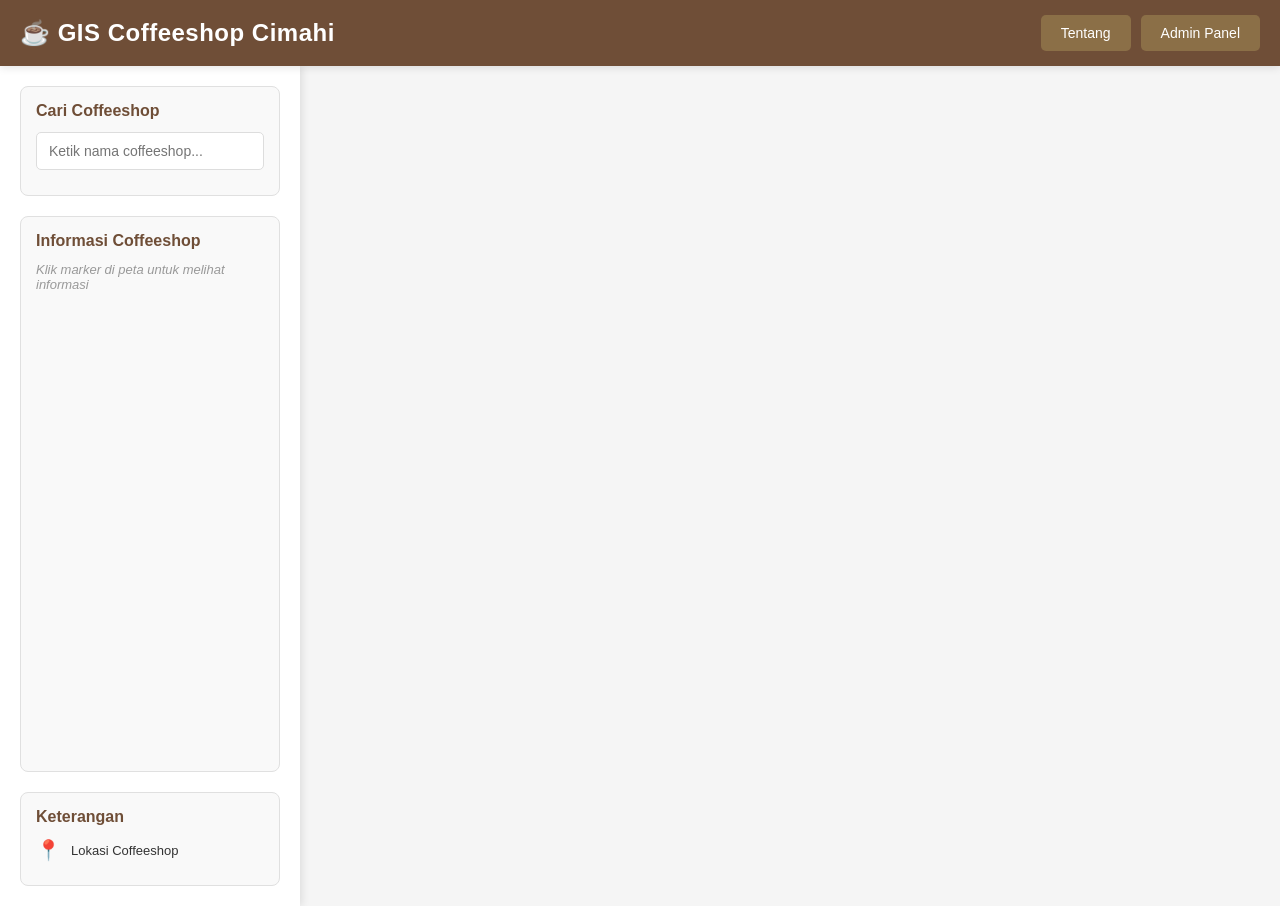
==== public/index.html @ 23b83188 "feat: Remove admin script and add database setup and connection tests - Deleted `script-admin.js` as" ====
<!doctype html>
<html lang="id">
  <head>
    <meta charset="UTF-8" />
    <meta name="viewport" content="width=device-width, initial-scale=1.0" />
    <title>GIS Coffeeshop Cimahi - User</title>

    <!-- Mapbox GL JS -->
    <script src="https://api.mapbox.com/mapbox-gl-js/v2.15.0/mapbox-gl.js"></script>
    <link
      href="https://api.mapbox.com/mapbox-gl-js/v2.15.0/mapbox-gl.css"
      rel="stylesheet"
    />

    <!-- CSS -->
    <link rel="stylesheet" href="assets/css/main.css" />
  </head>
  <body>
    <!-- Navbar -->
    <nav class="navbar">
      <div class="navbar-container">
        <h1 class="navbar-title">☕ GIS Coffeeshop Cimahi</h1>
        <div class="navbar-buttons">
          <button class="btn-about" id="btnAbout">Tentang</button>
          <a href="../admin/login.html" class="btn-admin">Admin Panel</a>
        </div>
      </div>
    </nav>

    <!-- Main Container -->
    <div class="main-container">
      <!-- Sidebar - Search -->
      <aside class="sidebar">
        <div class="search-container">
          <h2>Cari Coffeeshop</h2>
          <input
            type="text"
            id="searchInput"
            class="search-input"
            placeholder="Ketik nama coffeeshop..."
          />
          <div id="searchResults" class="search-results"></div>
        </div>

        <!-- Info Coffeeshop -->
        <div class="info-container">
          <h3>Informasi Coffeeshop</h3>
          <div id="coffeeshopInfo" class="coffeeshop-info">
            <p class="info-placeholder">
              Klik marker di peta untuk melihat informasi
            </p>
          </div>
        </div>

        <!-- Legend -->
        <div class="legend-container">
          <h3>Keterangan</h3>
          <div class="legend-item">
            <span class="marker-icon">📍</span>
            <span>Lokasi Coffeeshop</span>
          </div>
        </div>
      </aside>

      <!-- Map Container -->
      <div id="map" class="map-container"></div>
    </div>

    <!-- Modal - About -->
    <div id="aboutModal" class="modal">
      <div class="modal-content">
        <span class="close-btn" id="closeAbout">&times;</span>
        <h2>Tentang Website</h2>
        <div class="modal-body">
          <h3>Sistem Informasi Geografis Coffeeshop Kota Cimahi</h3>
          <p>
            Website ini dibuat untuk menampilkan lokasi dan informasi coffeeshop
            yang tersebar di Kota Cimahi. Dengan menggunakan teknologi peta
            interaktif Mapbox GL JS, pengguna dapat dengan mudah menemukan
            coffeeshop favorit mereka berdasarkan lokasi geografis.
          </p>

          <h4>Fitur Utama:</h4>
          <ul>
            <li>🗺️ Peta interaktif Kota Cimahi</li>
            <li>📍 Marker lokasi coffeeshop</li>
            <li>🔍 Fitur pencarian coffeeshop</li>
            <li>ℹ️ Informasi detail setiap coffeeshop</li>
          </ul>

          <h4>Cara Menggunakan:</h4>
          <ol>
            <li>Gunakan search bar di sebelah kiri untuk mencari coffeeshop</li>
            <li>Klik marker di peta untuk melihat detail coffeeshop</li>
            <li>Zoom in/out peta menggunakan scroll atau tombol zoom</li>
            <li>Drag peta untuk melihat area lain</li>
          </ol>

          <p style="margin-top: 20px; color: #666; font-size: 12px">
            <strong>Catatan:</strong> Data coffeeshop pada website ini adalah
            data dummy untuk keperluan tugas kuliah.
          </p>
        </div>
      </div>
    </div>

    <!-- JavaScript -->
    <script src="assets/js/features/map.js"></script>
  </body>
</html>
---- public/assets/css/main.css ----
/* CSS Style - Copied from root style.css */
/* This is the same CSS for both public and admin sections */

/* ==========================================
   GENERAL STYLES
   ========================================== */
* {
  margin: 0;
  padding: 0;
  box-sizing: border-box;
}

body {
  font-family: "Segoe UI", Tahoma, Geneva, Verdana, sans-serif;
  background-color: #f5f5f5;
  color: #333;
}

/* ==========================================
   NAVBAR
   ========================================== */
.navbar {
  background-color: #6f4e37;
  color: white;
  padding: 15px 0;
  box-shadow: 0 2px 8px rgba(0, 0, 0, 0.1);
  position: sticky;
  top: 0;
  z-index: 100;
}

.navbar-container {
  max-width: 1400px;
  margin: 0 auto;
  padding: 0 20px;
  display: flex;
  justify-content: space-between;
  align-items: center;
}

.navbar-title {
  font-size: 24px;
  font-weight: bold;
  letter-spacing: 0.5px;
}

.navbar-buttons {
  display: flex;
  gap: 10px;
}

.btn-about,
.btn-admin {
  background-color: #8b6f47;
  color: white;
  border: none;
  padding: 10px 20px;
  border-radius: 5px;
  cursor: pointer;
  font-size: 14px;
  font-weight: 500;
  transition: background-color 0.3s ease;
  text-decoration: none;
  display: inline-block;
}

.btn-about:hover,
.btn-admin:hover {
  background-color: #a0825a;
}

/* ==========================================
   MAIN LAYOUT
   ========================================== */
.main-container {
  display: flex;
  height: calc(100vh - 60px);
  gap: 0;
}

.sidebar {
  width: 300px;
  background-color: white;
  box-shadow: 2px 0 8px rgba(0, 0, 0, 0.1);
  overflow-y: auto;
  padding: 20px;
  display: flex;
  flex-direction: column;
  gap: 20px;
}

.map-container {
  flex: 1;
  position: relative;
}

/* ==========================================
   SEARCH CONTAINER
   ========================================== */
.search-container {
  background-color: #f9f9f9;
  padding: 15px;
  border-radius: 8px;
  border: 1px solid #e0e0e0;
}

.search-container h2 {
  font-size: 16px;
  margin-bottom: 12px;
  color: #6f4e37;
}

.search-input {
  width: 100%;
  padding: 10px 12px;
  border: 1px solid #ddd;
  border-radius: 5px;
  font-size: 14px;
  transition: border-color 0.3s ease;
}

.search-input:focus {
  outline: none;
  border-color: #8b6f47;
  box-shadow: 0 0 5px rgba(107, 78, 55, 0.2);
}

.search-results {
  margin-top: 10px;
  max-height: 200px;
  overflow-y: auto;
}

.search-result-item {
  padding: 10px;
  margin: 5px 0;
  background-color: white;
  border: 1px solid #e0e0e0;
  border-radius: 5px;
  cursor: pointer;
  transition: all 0.3s ease;
  font-size: 13px;
}

.search-result-item:hover {
  background-color: #f0e8d8;
  border-color: #8b6f47;
}

/* ==========================================
   INFO CONTAINER
   ========================================== */
.info-container {
  background-color: #f9f9f9;
  padding: 15px;
  border-radius: 8px;
  border: 1px solid #e0e0e0;
  flex: 1;
  display: flex;
  flex-direction: column;
}

.info-container h3 {
  font-size: 16px;
  margin-bottom: 12px;
  color: #6f4e37;
}

.coffeeshop-info {
  flex: 1;
  overflow-y: auto;
}

.info-placeholder {
  color: #999;
  font-style: italic;
  font-size: 13px;
}

.info-detail {
  font-size: 13px;
  line-height: 1.6;
}

.info-detail h4 {
  color: #6f4e37;
  margin: 8px 0 4px 0;
  font-size: 14px;
}

.info-detail p {
  margin: 6px 0;
  color: #555;
}

/* ==========================================
   LEGEND CONTAINER
   ========================================== */
.legend-container {
  background-color: #f9f9f9;
  padding: 15px;
  border-radius: 8px;
  border: 1px solid #e0e0e0;
}

.legend-container h3 {
  font-size: 16px;
  margin-bottom: 12px;
  color: #6f4e37;
}

.legend-item {
  display: flex;
  align-items: center;
  gap: 10px;
  font-size: 13px;
  margin: 8px 0;
}

.marker-icon {
  font-size: 20px;
}

/* ==========================================
   MARKER TOOLTIP STYLES
   ========================================== */
.mapboxgl-marker:hover {
  filter: drop-shadow(0 0 8px rgba(111, 78, 55, 0.3));
}

.marker-tooltip {
  animation: tooltipFadeIn 0.2s ease;
}

@keyframes tooltipFadeIn {
  from {
    opacity: 0;
    transform: translateY(5px);
  }
  to {
    opacity: 1;
    transform: translateY(0);
  }
}

/* ==========================================
   MODAL - ABOUT
   ========================================== */
.modal {
  display: none;
  position: fixed;
  z-index: 1000;
  left: 0;
  top: 0;
  width: 100%;
  height: 100%;
  background-color: rgba(0, 0, 0, 0.5);
  animation: fadeIn 0.3s ease;
}

@keyframes fadeIn {
  from {
    opacity: 0;
  }
  to {
    opacity: 1;
  }
}

.modal-content {
  background-color: white;
  margin: 10% auto;
  padding: 30px;
  border-radius: 8px;
  max-width: 500px;
  box-shadow: 0 4px 20px rgba(0, 0, 0, 0.3);
  max-height: 80vh;
  overflow-y: auto;
  animation: slideIn 0.3s ease;
}

@keyframes slideIn {
  from {
    transform: translateY(-50px);
    opacity: 0;
  }
  to {
    transform: translateY(0);
    opacity: 1;
  }
}

.close-btn {
  color: #aaa;
  float: right;
  font-size: 28px;
  font-weight: bold;
  cursor: pointer;
  transition: color 0.3s ease;
}

.close-btn:hover {
  color: #000;
}

.modal-content h2 {
  color: #6f4e37;
  margin-bottom: 15px;
}

.modal-body {
  color: #555;
  line-height: 1.6;
  font-size: 14px;
}

.modal-body h3 {
  color: #6f4e37;
  margin-top: 15px;
  margin-bottom: 10px;
}

.modal-body h4 {
  color: #8b6f47;
  margin-top: 12px;
  margin-bottom: 8px;
  font-size: 13px;
}

.modal-body ul,
.modal-body ol {
  margin-left: 20px;
  margin-top: 8px;
  margin-bottom: 8px;
}

.modal-body li {
  margin: 5px 0;
  font-size: 13px;
}

/* ==========================================
   MAPBOX POPUP
   ========================================== */
.mapboxgl-popup-content {
  padding: 0;
  background-color: white;
  border-radius: 8px;
  box-shadow: 0 4px 12px rgba(0, 0, 0, 0.15);
}

.popup-content {
  padding: 15px;
  font-size: 13px;
}

.popup-content h3 {
  color: #6f4e37;
  margin: 0 0 8px 0;
  font-size: 16px;
}

.popup-content p {
  margin: 6px 0;
  color: #555;
}

.popup-content strong {
  color: #333;
}

/* ==========================================
   LOGIN PAGE STYLES
   ========================================== */
.login-page {
  background: linear-gradient(135deg, #6f4e37 0%, #8b6f47 100%);
  min-height: 100vh;
  display: flex;
  justify-content: center;
  align-items: center;
  font-family: "Segoe UI", Tahoma, Geneva, Verdana, sans-serif;
}

.login-container {
  position: relative;
  width: 100%;
  max-width: 400px;
  padding: 20px;
}

.login-card {
  background: white;
  border-radius: 12px;
  box-shadow: 0 10px 40px rgba(0, 0, 0, 0.2);
  padding: 40px;
  text-align: center;
}

.login-header {
  margin-bottom: 30px;
}

.login-title {
  font-size: 32px;
  color: #6f4e37;
  margin: 0 0 10px 0;
  font-weight: bold;
}

.login-subtitle {
  font-size: 18px;
  color: #8b6f47;
  margin: 0;
  font-weight: 500;
}

.login-form {
  margin: 30px 0;
}

.form-group {
  margin-bottom: 20px;
  text-align: left;
}

.form-group label {
  display: block;
  margin-bottom: 8px;
  font-weight: 600;
  color: #333;
  font-size: 14px;
}

.form-group input[type="text"],
.form-group input[type="password"] {
  width: 100%;
  padding: 12px 15px;
  border: 1px solid #ddd;
  border-radius: 6px;
  font-size: 14px;
  transition: all 0.3s ease;
  font-family: "Segoe UI", Tahoma, Geneva, Verdana, sans-serif;
}

.form-group input[type="text"]:focus,
.form-group input[type="password"]:focus {
  outline: none;
  border-color: #6f4e37;
  box-shadow: 0 0 8px rgba(111, 78, 55, 0.2);
}

.form-group.checkbox {
  display: flex;
  align-items: center;
  gap: 8px;
}

.form-group.checkbox input[type="checkbox"] {
  width: 18px;
  height: 18px;
  cursor: pointer;
}

.form-group.checkbox label {
  margin: 0;
  cursor: pointer;
  font-weight: 400;
}

.btn-login {
  width: 100%;
  padding: 12px;
  background: linear-gradient(135deg, #6f4e37, #8b6f47);
  color: white;
  border: none;
  border-radius: 6px;
  font-size: 16px;
  font-weight: bold;
  cursor: pointer;
  transition: all 0.3s ease;
  margin-top: 20px;
}

.btn-login:hover {
  background: linear-gradient(135deg, #5a3f2e, #7a5f38);
  transform: translateY(-2px);
  box-shadow: 0 5px 15px rgba(0, 0, 0, 0.2);
}

.login-info {
  background-color: #f9f9f9;
  border-left: 4px solid #6f4e37;
  padding: 15px;
  border-radius: 6px;
  margin: 20px 0;
  text-align: left;
  font-size: 13px;
}

.login-info p {
  margin: 5px 0;
  color: #555;
}

.login-info code {
  background-color: #e8e8e8;
  padding: 2px 6px;
  border-radius: 3px;
  font-family: "Courier New", monospace;
  color: #c7254e;
}

.login-footer {
  margin-top: 20px;
}

.back-link {
  color: #6f4e37;
  text-decoration: none;
  font-size: 14px;
  font-weight: 500;
  transition: color 0.3s ease;
}

.back-link:hover {
  color: #8b6f47;
  text-decoration: underline;
}

.progress-badge {
  position: absolute;
  top: 20px;
  right: 20px;
  background-color: rgba(255, 255, 255, 0.2);
  color: white;
  padding: 8px 16px;
  border-radius: 20px;
  font-size: 12px;
  font-weight: 600;
  border: 1px solid rgba(255, 255, 255, 0.3);
  backdrop-filter: blur(10px);
}

/* ==========================================
   ADMIN PANEL STYLES
   ========================================== */
.admin-navbar {
  background-color: #2c3e50;
  color: white;
  padding: 15px 0;
  box-shadow: 0 2px 8px rgba(0, 0, 0, 0.15);
  position: sticky;
  top: 0;
  z-index: 100;
}

.admin-navbar-container {
  max-width: 1400px;
  margin: 0 auto;
  padding: 0 20px;
  display: flex;
  justify-content: space-between;
  align-items: center;
}

.admin-user {
  color: #ecf0f1;
  margin-right: 15px;
  font-size: 14px;
}

.btn-logout {
  background-color: #e74c3c;
  color: white;
  border: none;
  padding: 8px 16px;
  border-radius: 5px;
  cursor: pointer;
  font-size: 13px;
  text-decoration: none;
  transition: background-color 0.3s ease;
}

.btn-logout:hover {
  background-color: #c0392b;
}

.admin-container {
  display: flex;
  min-height: calc(100vh - 60px);
}

.admin-sidebar {
  width: 250px;
  background-color: #34495e;
  color: white;
  padding: 20px 0;
  box-shadow: 2px 0 8px rgba(0, 0, 0, 0.1);
}

.sidebar-menu {
  padding: 0 15px;
}

.sidebar-menu h3 {
  font-size: 14px;
  color: #bdc3c7;
  margin-bottom: 15px;
  text-transform: uppercase;
  letter-spacing: 1px;
}

.sidebar-menu ul {
  list-style: none;
  padding: 0;
}

.sidebar-menu li {
  margin: 5px 0;
}

.menu-item {
  display: block;
  padding: 12px 15px;
  color: #ecf0f1;
  text-decoration: none;
  border-radius: 5px;
  transition: all 0.3s ease;
  font-size: 14px;
}

.menu-item:hover,
.menu-item.active {
  background-color: #6f4e37;
  color: white;
  padding-left: 25px;
}

.admin-content {
  flex: 1;
  padding: 30px;
  background-color: #ecf0f1;
  overflow-y: auto;
}

.admin-header {
  display: flex;
  justify-content: space-between;
  align-items: center;
  margin-bottom: 30px;
}

.admin-header h2 {
  color: #2c3e50;
  font-size: 28px;
  margin: 0;
}

.badge {
  background-color: #3498db;
  color: white;
  padding: 6px 12px;
  border-radius: 20px;
  font-size: 12px;
  font-weight: 600;
}

.header-info {
  display: flex;
  gap: 10px;
}

/* Stats Cards */
.stats-container {
  display: grid;
  grid-template-columns: repeat(auto-fit, minmax(200px, 1fr));
  gap: 20px;
  margin-bottom: 30px;
}

.stat-card {
  background: white;
  border-radius: 8px;
  padding: 20px;
  box-shadow: 0 2px 8px rgba(0, 0, 0, 0.1);
  display: flex;
  align-items: center;
  gap: 15px;
  transition: all 0.3s ease;
}

.stat-card:hover {
  box-shadow: 0 4px 12px rgba(0, 0, 0, 0.15);
  transform: translateY(-2px);
}

.stat-icon {
  font-size: 32px;
  background-color: #f0e8d8;
  width: 60px;
  height: 60px;
  border-radius: 50%;
  display: flex;
  align-items: center;
  justify-content: center;
}

.stat-content h4 {
  margin: 0 0 5px 0;
  color: #7f8c8d;
  font-size: 13px;
  font-weight: 600;
  text-transform: uppercase;
}

.stat-value {
  margin: 0;
  color: #2c3e50;
  font-size: 24px;
  font-weight: bold;
}

/* Table Section */
.table-section {
  background: white;
  border-radius: 8px;
  box-shadow: 0 2px 8px rgba(0, 0, 0, 0.1);
  overflow: hidden;
}

.table-header {
  display: flex;
  justify-content: space-between;
  align-items: center;
  padding: 20px;
  border-bottom: 1px solid #ecf0f1;
}

.table-header h3 {
  margin: 0;
  color: #2c3e50;
  font-size: 18px;
}

.btn-add-new {
  background-color: #27ae60;
  color: white;
  border: none;
  padding: 10px 20px;
  border-radius: 5px;
  cursor: pointer;
  font-size: 14px;
  font-weight: 600;
  transition: background-color 0.3s ease;
}

.btn-add-new:hover {
  background-color: #229954;
}

.table-wrapper {
  overflow-x: auto;
}

.data-table {
  width: 100%;
  border-collapse: collapse;
  font-size: 13px;
}

.data-table thead {
  background-color: #34495e;
  color: white;
}

.data-table th {
  padding: 15px;
  text-align: left;
  font-weight: 600;
  text-transform: uppercase;
  font-size: 12px;
  letter-spacing: 0.5px;
}

.data-table td {
  padding: 15px;
  border-bottom: 1px solid #ecf0f1;
  color: #555;
}

.data-table tbody tr:hover {
  background-color: #f9f9f9;
}

.badge-rating {
  background-color: #f39c12;
  color: white;
  padding: 4px 8px;
  border-radius: 4px;
  font-size: 12px;
  font-weight: 600;
}

.badge-active {
  background-color: #27ae60;
  color: white;
  padding: 4px 8px;
  border-radius: 4px;
  font-size: 12px;
  font-weight: 600;
}

.badge-inactive {
  background-color: #e74c3c;
  color: white;
  padding: 4px 8px;
  border-radius: 4px;
  font-size: 12px;
  font-weight: 600;
}

.btn-edit,
.btn-delete {
  background: none;
  border: none;
  cursor: pointer;
  font-size: 16px;
  margin-right: 10px;
  padding: 5px;
  transition: transform 0.2s ease;
}

.btn-edit:hover,
.btn-delete:hover {
  transform: scale(1.2);
}

.btn-delete:hover {
  color: #e74c3c;
}

/* Progress Note */
.progress-note {
  background: white;
  border-left: 4px solid #f39c12;
  border-radius: 6px;
  padding: 20px;
  margin-top: 30px;
  box-shadow: 0 2px 8px rgba(0, 0, 0, 0.1);
}

.progress-note h4 {
  color: #2c3e50;
  margin: 0 0 12px 0;
  font-size: 16px;
}

.progress-note ul {
  list-style: none;
  padding: 0;
  margin: 0;
}

.progress-note li {
  padding: 6px 0;
  color: #555;
  font-size: 13px;
}

.progress-note li:before {
  content: "• ";
  color: #f39c12;
  margin-right: 8px;
  font-weight: bold;
}

/* ==========================================
   MODAL TAMBAH COFFEESHOP
   ========================================== */
.modal-add-coffeeshop {
  display: none;
  position: fixed;
  z-index: 1001;
  left: 0;
  top: 0;
  width: 100%;
  height: 100%;
  background-color: rgba(0, 0, 0, 0.6);
  overflow-y: auto;
  animation: fadeInModal 0.3s ease;
}

@keyframes fadeInModal {
  from {
    opacity: 0;
  }
  to {
    opacity: 1;
  }
}

.modal-add-coffeeshop.active {
  display: flex;
  align-items: center;
  justify-content: center;
}

.modal-add-coffeeshop-content {
  background-color: white;
  border-radius: 10px;
  box-shadow: 0 8px 32px rgba(0, 0, 0, 0.3);
  width: 90%;
  max-width: 600px;
  max-height: 90vh;
  overflow-y: auto;
  animation: slideInModal 0.3s ease;
}

@keyframes slideInModal {
  from {
    transform: translateY(-50px);
    opacity: 0;
  }
  to {
    transform: translateY(0);
    opacity: 1;
  }
}

.modal-add-coffeeshop-header {
  display: flex;
  justify-content: space-between;
  align-items: center;
  padding: 20px;
  border-bottom: 2px solid #ecf0f1;
  background-color: #34495e;
}

.modal-add-coffeeshop-header h2 {
  margin: 0;
  color: white;
  font-size: 22px;
}

.close-modal-btn {
  background: none;
  border: none;
  font-size: 28px;
  cursor: pointer;
  color: white;
  transition: color 0.3s ease;
  padding: 0;
  width: 40px;
  height: 40px;
  display: flex;
  align-items: center;
  justify-content: center;
}

.close-modal-btn:hover {
  color: #e74c3c;
}

.add-coffeeshop-form {
  padding: 25px;
}

.form-group-admin {
  margin-bottom: 18px;
}

.form-group-admin label {
  display: block;
  margin-bottom: 8px;
  font-weight: 600;
  color: #2c3e50;
  font-size: 14px;
}

.form-group-admin input[type="text"],
.form-group-admin input[type="email"],
.form-group-admin input[type="number"],
.form-group-admin textarea,
.form-group-admin select {
  width: 100%;
  padding: 10px 12px;
  border: 1px solid #bdc3c7;
  border-radius: 6px;
  font-size: 14px;
  font-family: "Segoe UI", Tahoma, Geneva, Verdana, sans-serif;
  transition: all 0.3s ease;
}

.form-group-admin input[type="text"]:focus,
.form-group-admin input[type="email"]:focus,
.form-group-admin input[type="number"]:focus,
.form-group-admin textarea:focus,
.form-group-admin select:focus {
  outline: none;
  border-color: #6f4e37;
  box-shadow: 0 0 8px rgba(111, 78, 55, 0.2);
}

.form-group-admin textarea {
  resize: vertical;
  font-family: "Segoe UI", Tahoma, Geneva, Verdana, sans-serif;
}

.form-row {
  display: grid;
  grid-template-columns: 1fr 1fr;
  gap: 15px;
}

.form-actions {
  display: flex;
  gap: 10px;
  margin-top: 25px;
  padding-top: 20px;
  border-top: 1px solid #ecf0f1;
}

.btn-submit {
  flex: 1;
  padding: 12px 20px;
  background-color: #27ae60;
  color: white;
  border: none;
  border-radius: 6px;
  font-size: 14px;
  font-weight: 600;
  cursor: pointer;
  transition: all 0.3s ease;
}

.btn-submit:hover {
  background-color: #229954;
  transform: translateY(-2px);
  box-shadow: 0 4px 12px rgba(39, 174, 96, 0.3);
}

.btn-submit:active {
  transform: translateY(0);
}

.btn-cancel {
  flex: 1;
  padding: 12px 20px;
  background-color: #95a5a6;
  color: white;
  border: none;
  border-radius: 6px;
  font-size: 14px;
  font-weight: 600;
  cursor: pointer;
  transition: all 0.3s ease;
}

.btn-cancel:hover {
  background-color: #7f8c8d;
  transform: translateY(-2px);
}

.btn-cancel:active {
  transform: translateY(0);
}

/* Loading & Success Messages */
.form-message {
  padding: 12px 15px;
  border-radius: 6px;
  margin-bottom: 15px;
  font-size: 14px;
  animation: slideDown 0.3s ease;
}

@keyframes slideDown {
  from {
    opacity: 0;
    transform: translateY(-10px);
  }
  to {
    opacity: 1;
    transform: translateY(0);
  }
}

.form-message.success {
  background-color: #d4edda;
  color: #155724;
  border: 1px solid #c3e6cb;
}

.form-message.error {
  background-color: #f8d7da;
  color: #721c24;
  border: 1px solid #f5c6cb;
}

.form-message.loading {
  background-color: #d1ecf1;
  color: #0c5460;
  border: 1px solid #bee5eb;
}

/* ==========================================
   ADMIN SECTIONS & TABS
   ========================================== */
.admin-section {
  display: none;
  animation: fadeIn 0.3s ease;
}

.admin-section[style*="display: block"] {
  display: block;
  animation: fadeIn 0.3s ease;
}

/* Tab Navigation */
.tab-navigation {
  display: flex;
  gap: 10px;
  margin-bottom: 25px;
  border-bottom: 2px solid #e0e0e0;
  padding-bottom: 0;
}

.tab-btn {
  padding: 12px 20px;
  background-color: transparent;
  border: none;
  border-bottom: 3px solid transparent;
  color: #666;
  font-size: 14px;
  font-weight: 600;
  cursor: pointer;
  transition: all 0.3s ease;
  text-transform: none;
}

.tab-btn:hover {
  color: #6f4e37;
}

.tab-btn.active {
  color: #6f4e37;
  border-bottom-color: #6f4e37;
}

.tab-content {
  display: none;
  animation: fadeIn 0.3s ease;
}

.tab-content[style*="display: block"] {
  display: block;
  animation: fadeIn 0.3s ease;
}

/* Pengaturan Container */
.pengaturan-container {
  background-color: white;
  padding: 25px;
  border-radius: 8px;
  box-shadow: 0 2px 8px rgba(0, 0, 0, 0.1);
}

.settings-form {
  padding: 15px 0;
}

.settings-form h3 {
  font-size: 18px;
  color: #333;
  margin-bottom: 20px;
  font-weight: 600;
}

.settings-form table {
  width: 100%;
  border-collapse: collapse;
  margin-top: 15px;
}

.settings-form table tr {
  border-bottom: 1px solid #e0e0e0;
}

.settings-form table td {
  padding: 12px;
  font-size: 14px;
}

.settings-form table td:first-child {
  font-weight: 600;
  color: #555;
  width: 150px;
}

/* Laporan Container */
.laporan-container {
  padding: 0;
}

.best-coffeeshop-container {
  background-color: white;
  padding: 25px;
  border-radius: 8px;
  box-shadow: 0 2px 8px rgba(0, 0, 0, 0.1);
}

.best-coffeeshop-container h3 {
  font-size: 18px;
  color: #333;
  margin-bottom: 15px;
  font-weight: 600;
}

.best-coffeeshop-card {
  background: linear-gradient(135deg, #6f4e37 0%, #8b6f47 100%);
  color: white;
  padding: 25px;
  border-radius: 8px;
  text-align: center;
  min-height: 150px;
  display: flex;
  flex-direction: column;
  justify-content: center;
  align-items: center;
}

.best-coffeeshop-card strong {
  font-size: 22px;
  margin-bottom: 10px;
  display: block;
}

.best-coffeeshop-card p {
  font-size: 14px;
  opacity: 0.9;
}

.laporan-actions {
  background-color: white;
  padding: 25px;
  border-radius: 8px;
  box-shadow: 0 2px 8px rgba(0, 0, 0, 0.1);
  display: flex;
  gap: 15px;
  margin-top: 20px;
}

.btn-export,
.btn-print {
  flex: 1;
  padding: 12px 20px;
  background-color: #6f4e37;
  color: white;
  border: none;
  border-radius: 6px;
  font-size: 14px;
  font-weight: 600;
  cursor: pointer;
  transition: all 0.3s ease;
}

.btn-export:hover,
.btn-print:hover {
  background-color: #5a3e2b;
  transform: translateY(-2px);
  box-shadow: 0 4px 12px rgba(111, 78, 55, 0.3);
}

.btn-export:active,
.btn-print:active {
  transform: translateY(0);
}

/* Management Toolbar */
.management-toolbar {
  display: flex;
  gap: 15px;
  margin-bottom: 20px;
  align-items: center;
  flex-wrap: wrap;
}

.management-toolbar input {
  flex: 1;
  min-width: 200px;
}

/* Coffeeshop Management */
.coffeeshop-management {
  background-color: white;
  padding: 20px;
  border-radius: 8px;
  box-shadow: 0 2px 8px rgba(0, 0, 0, 0.1);
}

/* ==========================================
   RESPONSIVE DESIGN
   ========================================== */
@media (max-width: 768px) {
  .main-container {
    flex-direction: column;
  }

  .sidebar {
    width: 100%;
    height: auto;
    max-height: 250px;
    padding: 15px;
    gap: 10px;
  }

  .map-container {
    height: 300px;
  }

  .navbar-title {
    font-size: 18px;
  }

  .navbar-container {
    padding: 0 10px;
  }

  .search-container,
  .info-container,
  .legend-container {
    padding: 10px;
  }

  .modal-content {
    margin: 30% auto;
    max-width: 90%;
  }

  .admin-container {
    flex-direction: column;
  }

  .admin-sidebar {
    width: 100%;
    padding: 15px 0;
    max-height: 150px;
    overflow-x: auto;
  }

  .sidebar-menu ul {
    display: flex;
    flex-direction: row;
    gap: 10px;
  }

  .sidebar-menu li {
    margin: 0;
  }

  .admin-content {
    padding: 20px;
  }

  .stats-container {
    grid-template-columns: repeat(2, 1fr);
    gap: 15px;
  }

  .table-header {
    flex-direction: column;
    gap: 15px;
    align-items: flex-start;
  }

  .data-table {
    font-size: 12px;
  }

  .data-table th,
  .data-table td {
    padding: 10px;
  }

  .modal-add-coffeeshop-content {
    width: 95%;
    max-width: none;
  }

  .add-coffeeshop-form {
    padding: 20px;
  }

  .form-row {
    grid-template-columns: 1fr;
  }

  .form-actions {
    flex-direction: column;
  }

  .modal-add-coffeeshop-header h2 {
    font-size: 18px;
  }

  .tab-navigation {
    flex-wrap: wrap;
  }

  .tab-btn {
    padding: 10px 15px;
    font-size: 12px;
  }

  .laporan-actions {
    flex-direction: column;
  }

  .btn-export,
  .btn-print {
    width: 100%;
  }

  .management-toolbar {
    flex-direction: column;
  }

  .management-toolbar input {
    width: 100%;
  }

  .pengaturan-container,
  .best-coffeeshop-container,
  .laporan-actions {
    padding: 15px;
  }
}

@media (max-width: 480px) {
  .navbar-title {
    font-size: 16px;
  }

  .sidebar {
    max-height: 200px;
  }

  .map-container {
    height: 250px;
  }

  .btn-about,
  .btn-admin {
    padding: 8px 15px;
    font-size: 12px;
  }

  .modal-content {
    padding: 20px;
    margin: 40% auto;
  }

  .login-card {
    padding: 25px;
  }

  .login-title {
    font-size: 24px;
  }

  .admin-header h2 {
    font-size: 20px;
  }

  .stats-container {
    grid-template-columns: 1fr;
  }

  .table-wrapper {
    font-size: 11px;
  }

  .data-table th,
  .data-table td {
    padding: 8px;
  }

  .btn-edit,
  .btn-delete {
    font-size: 14px;
    margin-right: 5px;
  }

  .progress-badge {
    top: 10px;
    right: 10px;
    font-size: 10px;
    padding: 6px 12px;
  }
}
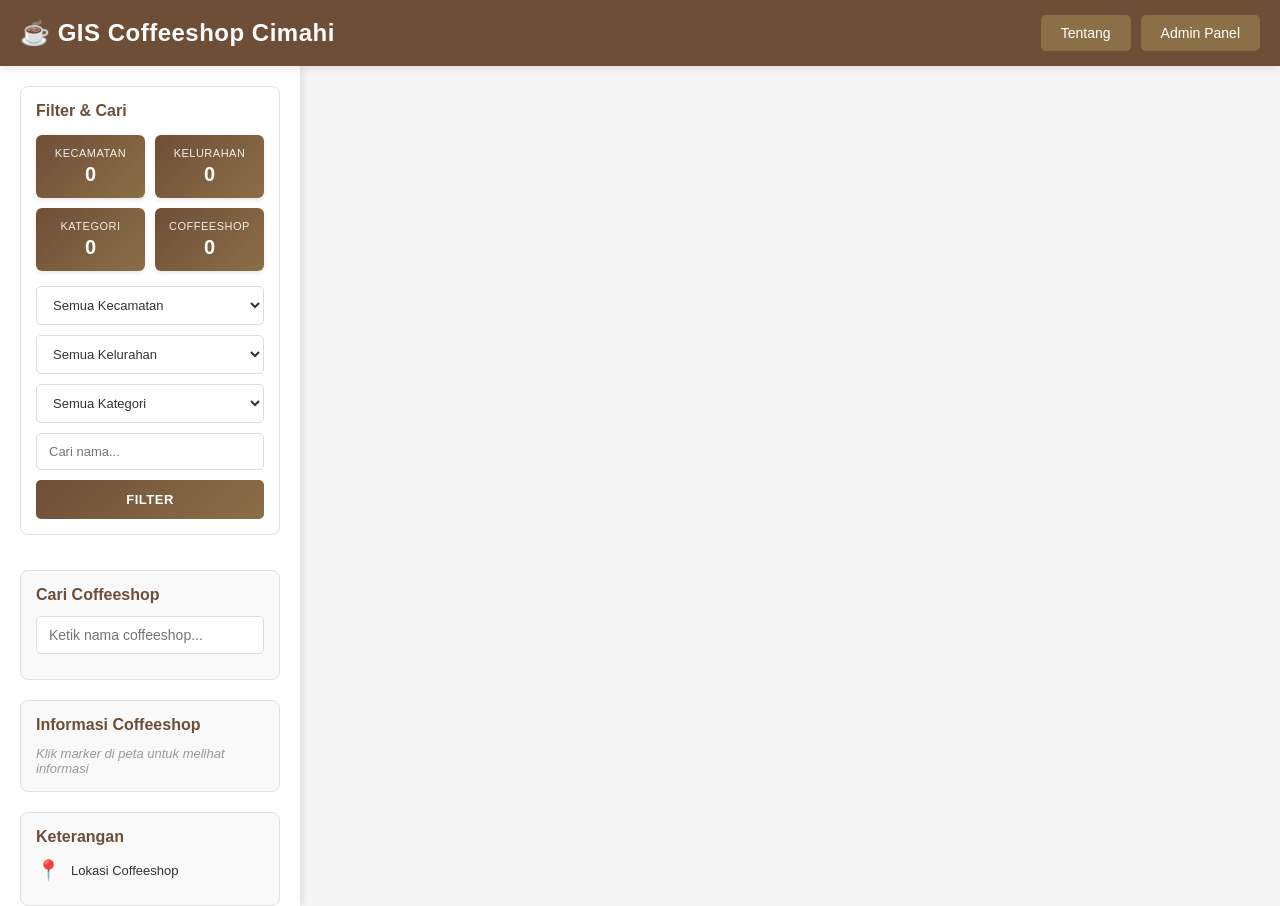
==== commit f872347d: "feat: Add scripts for database restoration, migration, and verification - Implemented restore-origin" ====
--- a/public/index.html
+++ b/public/index.html
@@ -31,8 +31,58 @@
     <div class="main-container">
       <!-- Sidebar - Search -->
       <aside class="sidebar">
+        <!-- Filter Section -->
+        <div class="filter-container">
+          <h2>Filter & Cari</h2>
+
+          <!-- Filter Stats -->
+          <div class="filter-stats">
+            <div class="stat-card-small">
+              <div class="stat-label">Kecamatan</div>
+              <div class="stat-count" id="statKecamatan">0</div>
+            </div>
+            <div class="stat-card-small">
+              <div class="stat-label">Kelurahan</div>
+              <div class="stat-count" id="statKelurahan">0</div>
+            </div>
+            <div class="stat-card-small">
+              <div class="stat-label">Kategori</div>
+              <div class="stat-count" id="statKategori">0</div>
+            </div>
+            <div class="stat-card-small">
+              <div class="stat-label">Coffeeshop</div>
+              <div class="stat-count" id="statCoffeeshop">0</div>
+            </div>
+          </div>
+
+          <!-- Filter Inputs -->
+          <div class="filter-inputs">
+            <select id="filterKecamatan" class="filter-select">
+              <option value="">Semua Kecamatan</option>
+            </select>
+
+            <select id="filterKelurahan" class="filter-select">
+              <option value="">Semua Kelurahan</option>
+            </select>
+
+            <select id="filterKategori" class="filter-select">
+              <option value="">Semua Kategori</option>
+            </select>
+
+            <input
+              type="text"
+              id="filterSearch"
+              class="filter-input"
+              placeholder="Cari nama..."
+            />
+
+            <button id="filterButton" class="btn-filter">FILTER</button>
+          </div>
+        </div>
+
+        <!-- Search Container (Keep for backward compatibility) -->
         <div class="search-container">
-          <h2>Cari Coffeeshop</h2>
+          <h3>Cari Coffeeshop</h3>
           <input
             type="text"
             id="searchInput"
@@ -105,6 +155,7 @@
     </div>
 
     <!-- JavaScript -->
+    <script src="assets/js/features/filter.js"></script>
     <script src="assets/js/features/map.js"></script>
   </body>
 </html>
--- a/public/assets/css/main.css
+++ b/public/assets/css/main.css
@@ -97,6 +97,112 @@
 /* ==========================================
    SEARCH CONTAINER
    ========================================== */
+/* ==========================================
+   FILTER CONTAINER
+   ========================================== */
+.filter-container {
+  background-color: #fff;
+  padding: 15px;
+  border-radius: 8px;
+  border: 1px solid #e0e0e0;
+  margin-bottom: 15px;
+}
+
+.filter-container h2 {
+  font-size: 16px;
+  margin-bottom: 15px;
+  color: #6f4e37;
+  font-weight: 600;
+}
+
+/* Filter Stats */
+.filter-stats {
+  display: grid;
+  grid-template-columns: 1fr 1fr;
+  gap: 10px;
+  margin-bottom: 15px;
+}
+
+.stat-card-small {
+  background: linear-gradient(135deg, #6f4e37 0%, #8b6f47 100%);
+  color: white;
+  padding: 12px;
+  border-radius: 6px;
+  text-align: center;
+  box-shadow: 0 2px 4px rgba(0, 0, 0, 0.1);
+}
+
+.stat-label {
+  font-size: 11px;
+  opacity: 0.9;
+  margin-bottom: 4px;
+  text-transform: uppercase;
+  letter-spacing: 0.5px;
+}
+
+.stat-count {
+  font-size: 20px;
+  font-weight: bold;
+}
+
+/* Filter Inputs */
+.filter-inputs {
+  display: flex;
+  flex-direction: column;
+  gap: 10px;
+}
+
+.filter-select,
+.filter-input {
+  width: 100%;
+  padding: 10px 12px;
+  border: 1px solid #ddd;
+  border-radius: 5px;
+  font-size: 13px;
+  background-color: white;
+  color: #333;
+  transition: border-color 0.3s ease;
+}
+
+.filter-select:hover,
+.filter-input:hover {
+  border-color: #8b6f47;
+}
+
+.filter-select:focus,
+.filter-input:focus {
+  outline: none;
+  border-color: #6f4e37;
+  box-shadow: 0 0 5px rgba(107, 78, 55, 0.2);
+}
+
+.filter-select option {
+  padding: 5px;
+}
+
+.btn-filter {
+  background: linear-gradient(135deg, #6f4e37 0%, #8b6f47 100%);
+  color: white;
+  border: none;
+  padding: 12px;
+  border-radius: 5px;
+  font-size: 13px;
+  font-weight: 600;
+  cursor: pointer;
+  transition: all 0.3s ease;
+  text-transform: uppercase;
+  letter-spacing: 0.5px;
+}
+
+.btn-filter:hover {
+  transform: translateY(-2px);
+  box-shadow: 0 4px 12px rgba(107, 78, 55, 0.3);
+}
+
+.btn-filter:active {
+  transform: translateY(0);
+}
+
 .search-container {
   background-color: #f9f9f9;
   padding: 15px;
@@ -104,7 +210,8 @@
   border: 1px solid #e0e0e0;
 }
 
-.search-container h2 {
+.search-container h2,
+.search-container h3 {
   font-size: 16px;
   margin-bottom: 12px;
   color: #6f4e37;
